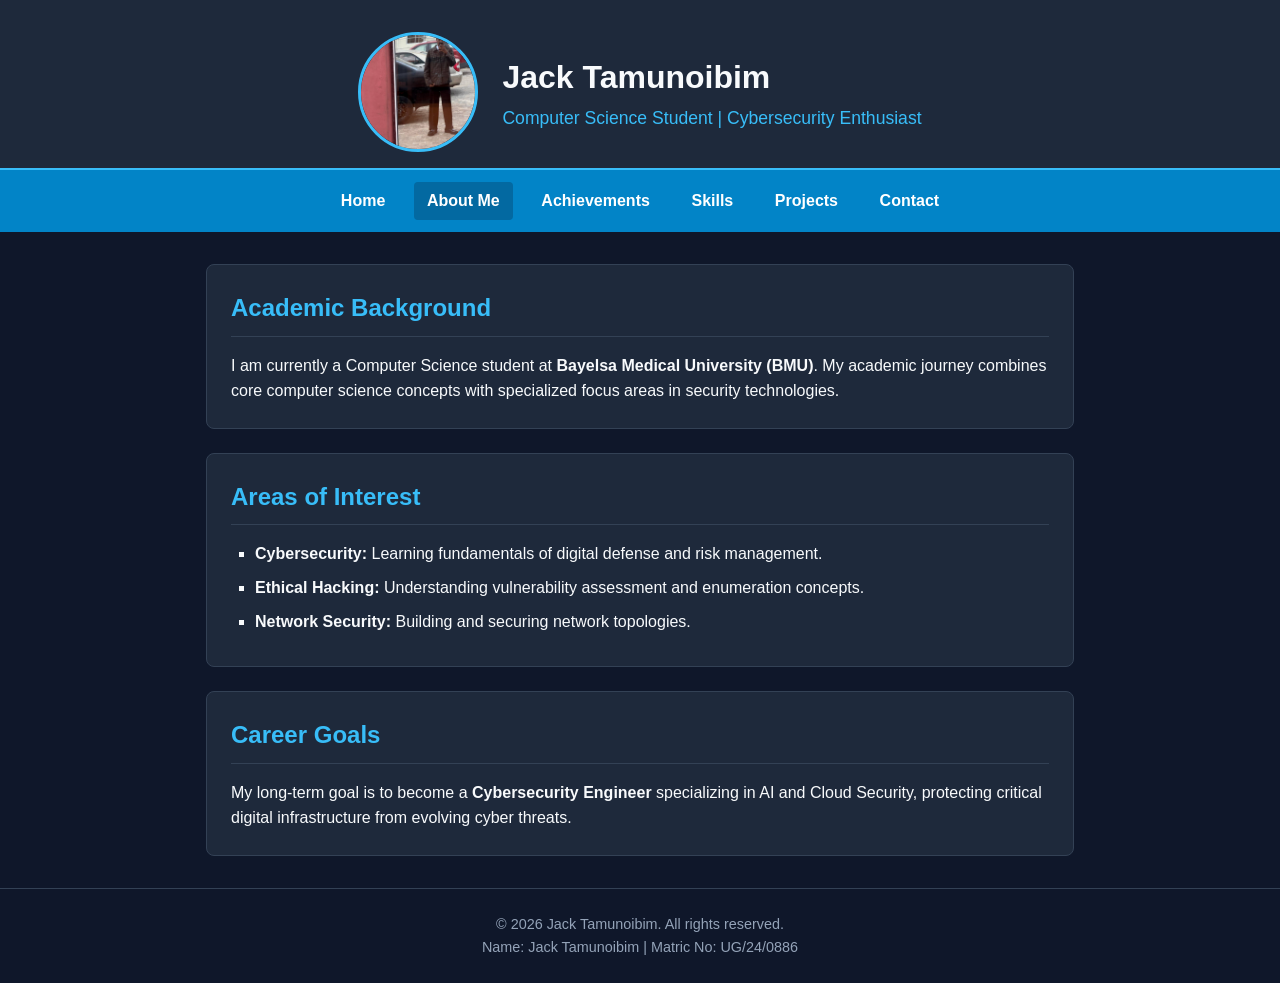
==== aboutme.html @ 74a9a162 "Add files via upload" ====
<!DOCTYPE html>
<html lang="en">
<head>
    <meta charset="UTF-8">
    <meta name="viewport" content="width=device-width, initial-scale=1.0">
    <title>Jack Tamunoibim | About Me</title>
    <link rel="stylesheet" href="style.css">
</head>
<body>
    <header>
        <div class="header-container">
            <img src="Images/screenshot.jpg" alt="Jack Tamunoibim" class="profile-pic">
            <div class="header-text">
                <h1>Jack Tamunoibim</h1>
                <p>Computer Science Student | Cybersecurity Enthusiast</p>
            </div>
        </div>
    </header>

    <nav class="navbar">
        <a href="index.html">Home</a>
        <a href="aboutme.html" class="active">About Me</a>
        <a href="achievements.html">Achievements</a>
        <a href="skills.html">Skills</a>
        <a href="projects.html">Projects</a>
        <a href="contact.html">Contact</a>
    </nav>

    <main class="container">
        <section class="card">
            <h2>Academic Background</h2>
            <p>I am currently a Computer Science student at <strong>Bayelsa Medical University (BMU)</strong>. My academic journey combines core computer science concepts with specialized focus areas in security technologies.</p>
        </section>

        <section class="card">
            <h2>Areas of Interest</h2>
            <ul>
                <li><strong>Cybersecurity:</strong> Learning fundamentals of digital defense and risk management.</li>
                <li><strong>Ethical Hacking:</strong> Understanding vulnerability assessment and enumeration concepts.</li>
                <li><strong>Network Security:</strong> Building and securing network topologies.</li>
            </ul>
        </section>

        <section class="card">
            <h2>Career Goals</h2>
            <p>My long-term goal is to become a <strong>Cybersecurity Engineer</strong> specializing in AI and Cloud Security, protecting critical digital infrastructure from evolving cyber threats.</p>
        </section>
    </main>

    <footer>
        <p>&copy; 2026 Jack Tamunoibim. All rights reserved.</p>
        <p>Name: Jack Tamunoibim | Matric No: UG/24/0886</p>
    </footer>
</body>
</html>
---- style.css ----
* {
    box-sizing: border-box;
    margin: 0;
    padding: 0;
    font-family: 'Segoe UI', Tahoma, Geneva, Verdana, sans-serif;
}

body {
    background-color: #0f172a;
    color: #f8fafc;
    line-height: 1.6;
}

header {
    background-color: #1e293b;
    padding: 2rem 1rem 1rem;
    border-bottom: 2px solid #38bdf8;
}

.header-container {
    display: flex;
    align-items: center;
    justify-content: center;
    gap: 1.5rem;
    max-width: 900px;
    margin: 0 auto;
    flex-wrap: wrap;
}

.profile-pic {
    width: 120px;
    height: 120px;
    border-radius: 50%;
    object-fit: cover;
    border: 3px solid #38bdf8;
}

.header-text h1 {
    color: #f8fafc;
    font-size: 2rem;
}

.header-text p {
    color: #38bdf8;
    font-size: 1.1rem;
    font-weight: 500;
}

.navbar {
    display: flex;
    justify-content: center;
    background-color: #0284c7;
    padding: 0.75rem;
    gap: 1rem;
    flex-wrap: wrap;
}

.navbar a {
    color: #ffffff;
    text-decoration: none;
    font-weight: 600;
    padding: 0.4rem 0.8rem;
    border-radius: 4px;
    transition: background-color 0.2s;
}

.navbar a:hover, .navbar a.active {
    background-color: #0369a1;
}

.container {
    max-width: 900px;
    margin: 2rem auto;
    padding: 0 1rem;
}

.card {
    background-color: #1e293b;
    padding: 1.5rem;
    border-radius: 8px;
    margin-bottom: 1.5rem;
    border: 1px solid #334155;
}

h2 {
    color: #38bdf8;
    margin-bottom: 1rem;
    border-bottom: 1px solid #334155;
    padding-bottom: 0.5rem;
}

ul {
    list-style-type: square;
    padding-left: 1.5rem;
}

li {
    margin-bottom: 0.5rem;
}

footer {
    background-color: #0f172a;
    text-align: center;
    padding: 1.5rem;
    font-size: 0.9rem;
    color: #94a3b8;
    border-top: 1px solid #334155;
}
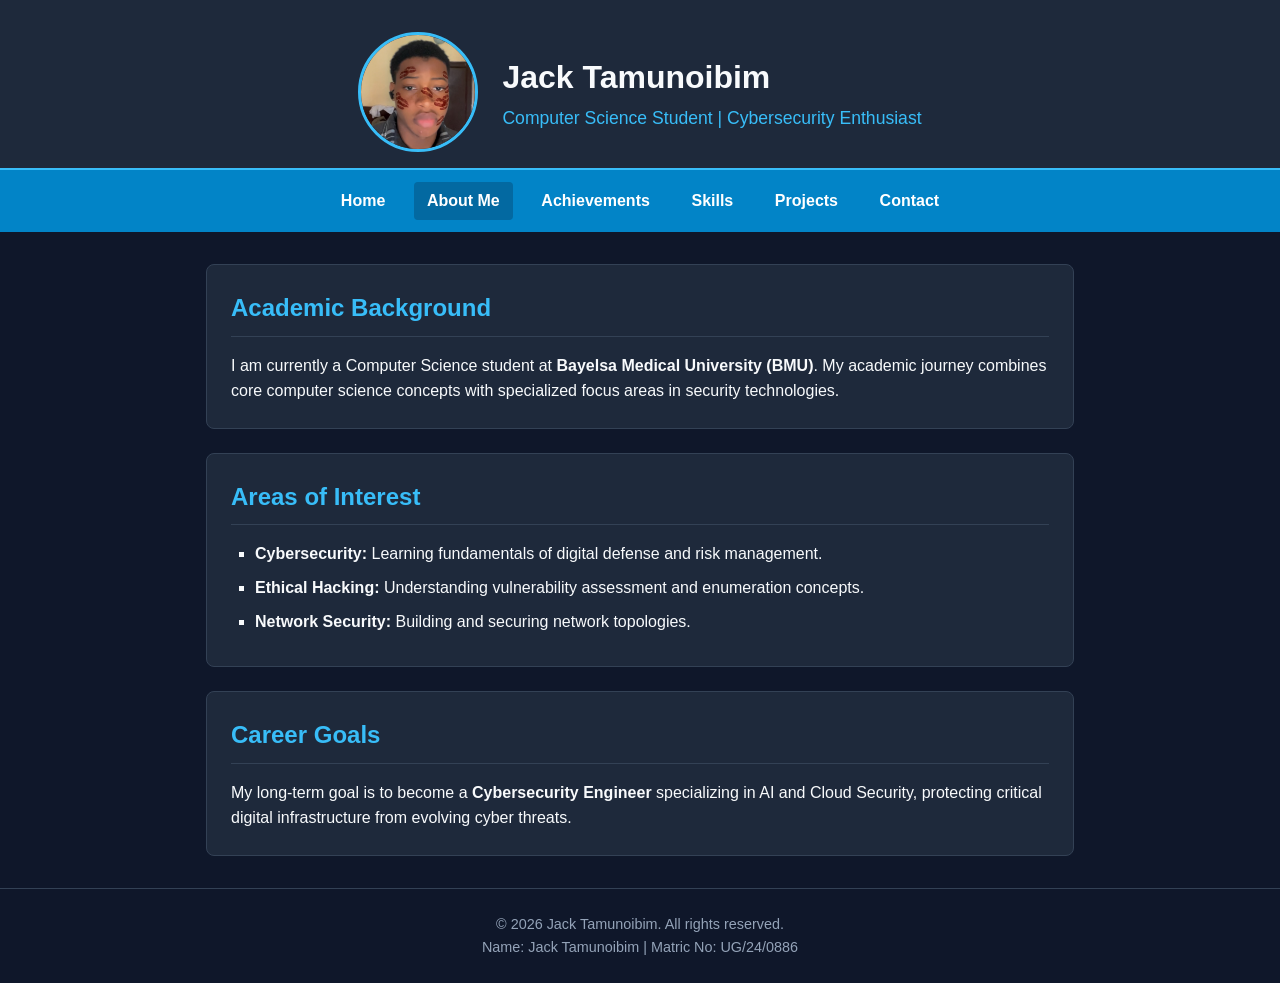
==== commit 50b67940: "Update aboutme.html" ====
--- a/aboutme.html
+++ b/aboutme.html
@@ -9,7 +9,7 @@
 <body>
     <header>
         <div class="header-container">
-            <img src="Images/screenshot.jpg" alt="Jack Tamunoibim" class="profile-pic">
+<img src="WhatsApp Image 2026-10-08 at 15.22.21.jpeg" alt="Jack Tamunoibim" class="profile-pic">
             <div class="header-text">
                 <h1>Jack Tamunoibim</h1>
                 <p>Computer Science Student | Cybersecurity Enthusiast</p>
@@ -52,4 +52,4 @@
         <p>Name: Jack Tamunoibim | Matric No: UG/24/0886</p>
     </footer>
 </body>
-</html>+</html>
